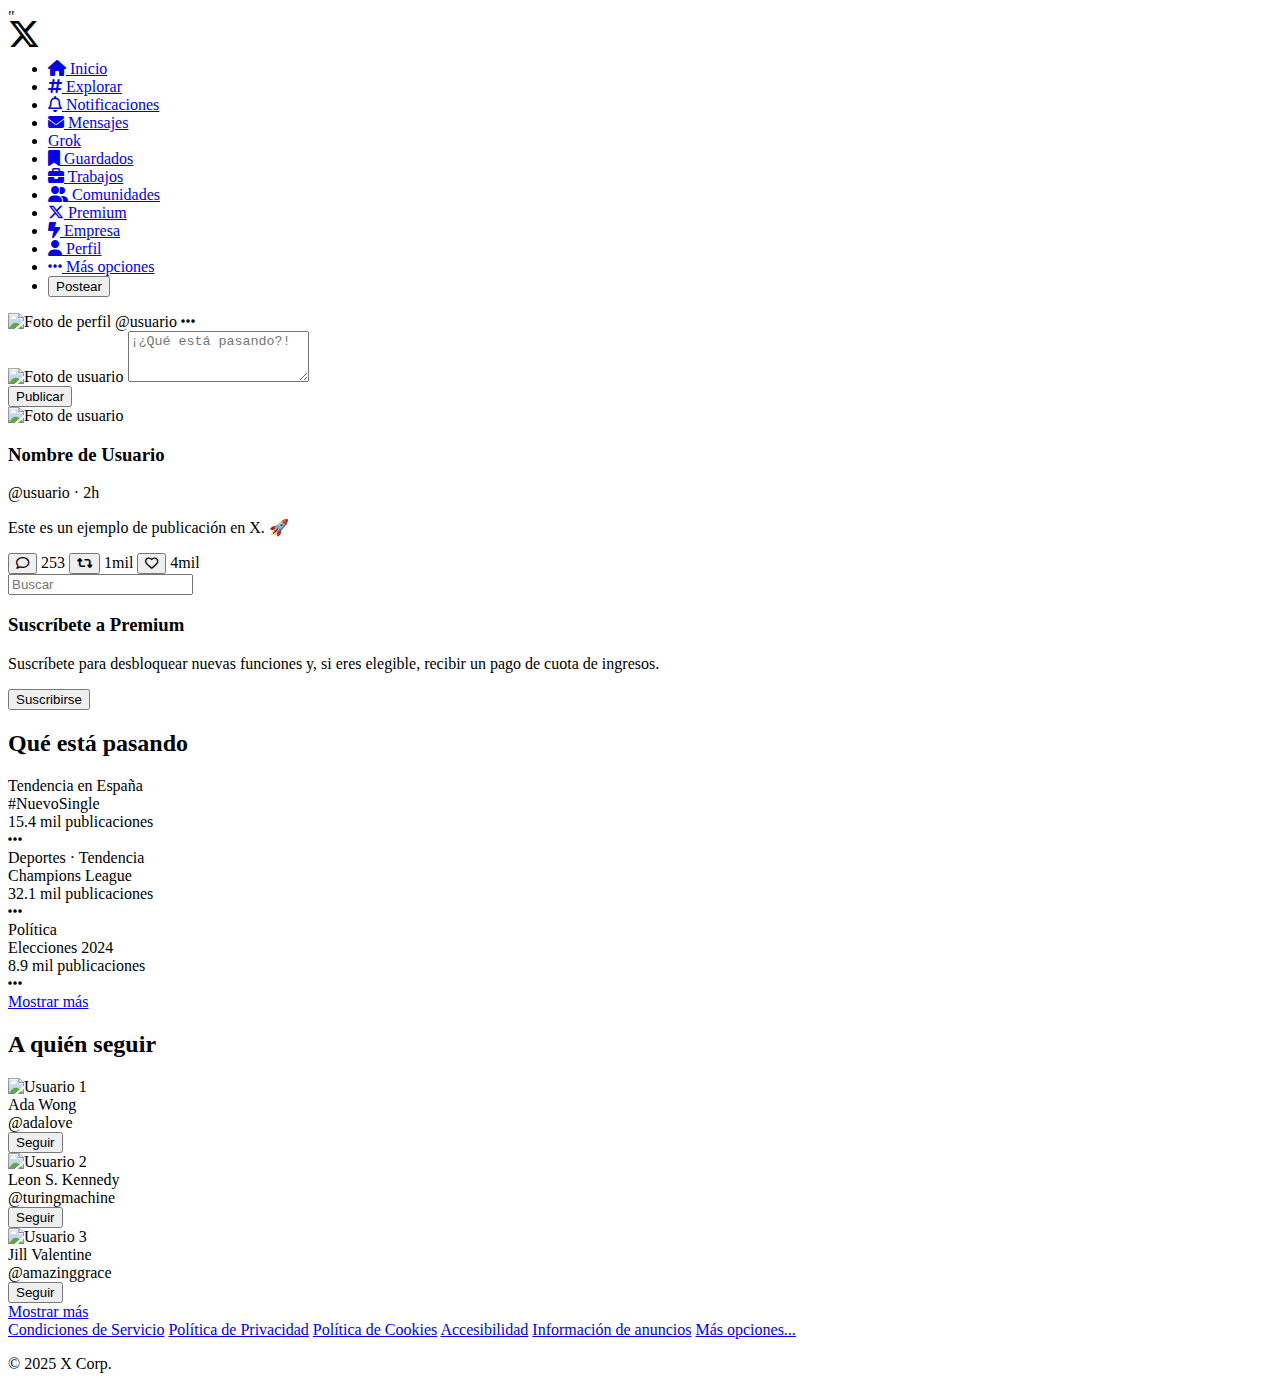
==== index.html @ 1874997d "Update index.html" ====
<!DOCTYPE html>
<html lang="es">
<head>
    <meta charset="UTF-8">
    <meta name="viewport" content="width=device-width, initial-scale=1.0">

    <!--Título de la página-->
    <title>Clon X | Twitter</title>

    <!--Hoja de estilos principal-->
    <link rel="stylesheet" href="styles.css">

    <!--=====Iconos de Font Awesome (CND)=====-->
    <!--Biblioteca de iconos vectoriales para reducir las solicitudes HTTP-->
    <link rel="stylesheet" href="https://cdnjs.cloudflare.com/ajax/libs/font-awesome/6.7.2/css/all.min.css">"

</head>

<body>
    <!-- ========== NAVEGACION BARRA LATERAL IZQUIERDA ========== -->
     <!-- Contiene los principales enlaces de navegación-->
    
     <div id="app">

        <!-- Barra lateral izquierda -->
         
        <aside class="sidebar-left">
            <div class="logo">
                <i class="fa-brands fa-x-twitter fa-2xl"></i>
            </div>
            <nav class="main-navigation">
                <ul>
                    <li>
                        <a href="#" class="nav-item">
                            <i class="fas fa-home"></i>
                            <span>Inicio</span>
                        </a>
                    </li>
                    <li>
                        <a href="#" class="nav-item">
                            <i class="fas fa-hashtag"></i>
                            <span>Explorar</span>
                        </a>
                    </li>
                    <li>
                        <a href="#" class="nav-item">
                            <i class="far fa-bell"></i>
                            <span> Notificaciones</span>
                        </a>
                    </li>
                    <li>
                        <a href="#" class="nav-item">
                            <i class="fa-solid fa-envelope"></i>
                            <span>Mensajes</span>
                        </a>
                    </li>
                    <li>
                        <a href="#" class="nav-item">
                            <i class=""></i>
                            <span>Grok</span>
                        </a>
                    </li>
                    <li>
                        <a href="#" class="nav-item">
                            <i class="fa-solid fa-bookmark"></i>
                            <span>Guardados</span>
                        </a>
                    </li>
                    <li>
                        <a href="#" class="nav-item">
                            <i class="fa-solid fa-briefcase"></i>
                            <span>Trabajos</span>
                        </a>
                    </li>
                    <li>
                        <a href="#" class="nav-item">
                            <i class="fa-solid fa-user-group"></i>
                            <span>Comunidades</span>
                        </a>
                    </li>
                    <li>
                        <a href="#" class="nav-item">
                            <i class="fa-brands fa-x-twitter"></i>
                            <span>Premium</span>
                        </a>
                    </li>
                    <li>
                        <a href="#" class="nav-item">
                            <i class="fa-solid fa-bolt-lightning"></i>
                            <span>Empresa</span>
                        </a>
                    </li>
                    <li>
                        <a href="#" class="nav-item">
                            <i class="fa-solid fa-user"></i>
                            <span>Perfil</span>
                        </a>
                    </li>
                    <li>
                        <a href="#" class="nav-item">
                            <i class="fa-solid fa-ellipsis"></i>
                            <span>Más opciones</span>
                        </a>
                    </li>
                    <li>
                        <button class="post-button">Postear</button>
                    </li>
                </ul>
                
            </nav>
            <div class="profile-summary">
                <img src="user-profile.jpg" alt="Foto de perfil" class="profile-pic">
                <span>@usuario</span>
                <i class="fa-solid fa-ellipsis"></i>
            </div>
        </aside>

        <!-- Contenido principal -->
        <main class="main-content">
            <!-- Área para crear una nueva publicación -->
            <section class="create-post">
                <img src="user-profile.jpg" class="post-profile-pic" alt="Foto de usuario">
                <textarea placeholder="¡¿Qué está pasando?!" rows="3"></textarea>
                <div class="post-actions">
                    <button>Publicar</button>
                </div>
            </section>

            <!-- Feed de publicaciones -->
            <section class="feed">
                <article class="post">
                    <header class="post-header">
                        <img src="https://picsum.photos/50" class="post-profile-pic" alt="Foto de usuario">
                        <div class="post-user-info">
                            <h3>Nombre de Usuario</h3>
                            <span>@usuario · 2h</span>
                        </div>
                    </header>
                    <p>Este es un ejemplo de publicación en X. 🚀</p>
                    <footer class="post-footer">
                        <button aria-label="Comentar"><i class="far fa-comment"></i></button> 
                            <span>253</span>
                        <button aria-label="Retweetear"><i class="fa-solid fa-retweet"></i></button>
                            <span>1mil</span>
                        <button aria-label="Me gusta"><i class="fa-regular fa-heart"></i></button>
                            <span>4mil</span>
                    </footer>
                </article>
                <!-- Agregar más publicaciones -->

            </section>
        </main>

     <!-- ========== BARRA LATERAL DERECHA ========== -->
     <!-- Barra lateral con buscador y trending topics -->
        <aside class="sidebar-right">

            <!-- Campo de busqueda -->
            <input type="text" class="search-bar" placeholder="Buscar" aria-label="Campo de búsqueda">
            
            <!--Apartado suscripción Premium-->

            <div class="trending">
                <h3>Suscríbete a Premium</h3>
                    <p>
                        Suscríbete para desbloquear nuevas funciones y, si eres elegible, recibir un pago de cuota de ingresos.
                    </p>
                    <div class="post-actions">
                        <button>Suscribirse</button>
                    </div>
            </div>
         
            <!--Apartado Trending-->

            <div class="trending">
                <h2>Qué está pasando</h2>
                
                <div class="trend-item">
                    <div class="trend-info">
                        <div class="category">Tendencia en España</div>
                        <div class="trend-name">#NuevoSingle</div>
                        <div class="posts-count">15.4 mil publicaciones</div>
                    </div>
                    <i class="fas fa-ellipsis-h more-options"></i>
                </div>
        
                <div class="trend-item">
                    <div class="trend-info">
                        <div class="category">Deportes · Tendencia</div>
                        <div class="trend-name">Champions League</div>
                        <div class="posts-count">32.1 mil publicaciones</div>
                    </div>
                    <i class="fas fa-ellipsis-h more-options"></i>
                </div>
        
                <div class="trend-item">
                    <div class="trend-info">
                        <div class="category">Política</div>
                        <div class="trend-name">Elecciones 2024</div>
                        <div class="posts-count">8.9 mil publicaciones</div>
                    </div>
                    <i class="fas fa-ellipsis-h more-options"></i>
                </div>
        
                <a href="#" class="show-more">Mostrar más</a>

                <!--Apartado A quíen seguir-->

                <div class="who-to-follow">
                    <h2>A quién seguir</h2>
                    
                    <div class="user-item">
                        <img src="https://picsum.photos/50" alt="Usuario 1" class="user-avatar">
                        <div class="user-info">
                            <div class="user-name">Ada Wong</div>
                            <div class="user-handle">@adalove</div>
                        </div>
                        <button class="follow-button">Seguir</button>
                    </div>
                
                    <div class="user-item">
                        <img src="https://picsum.photos/51" alt="Usuario 2" class="user-avatar">
                        <div class="user-info">
                            <div class="user-name">Leon S. Kennedy</div>
                            <div class="user-handle">@turingmachine</div>
                        </div>
                        <button class="follow-button">Seguir</button>
                    </div>
                
                    <div class="user-item">
                        <img src="https://picsum.photos/52" alt="Usuario 3" class="user-avatar">
                        <div class="user-info">
                            <div class="user-name">Jill Valentine</div>
                            <div class="user-handle">@amazinggrace</div>
                        </div>
                        <button class="follow-button">Seguir</button>
                    </div>
                
                    <a href="#" class="show-more">Mostrar más</a>
                </div>

                <!--Apartado de Terminos y condiciones-->

                <div class="sidebar-footer">                    
                    <div class="footer-links">
                        <a href="#">Condiciones de Servicio</a>
                        <a href="#">Política de Privacidad</a>
                        <a href="#">Política de Cookies</a>
                        <a href="#">Accesibilidad</a>
                        <a href="#">Información de anuncios</a>
                        <a href="#">Más opciones...</a>
                    </div>
                    <p>© 2025 X Corp.</p>
                </div>
        </aside>
    </div>
</body>
</html>
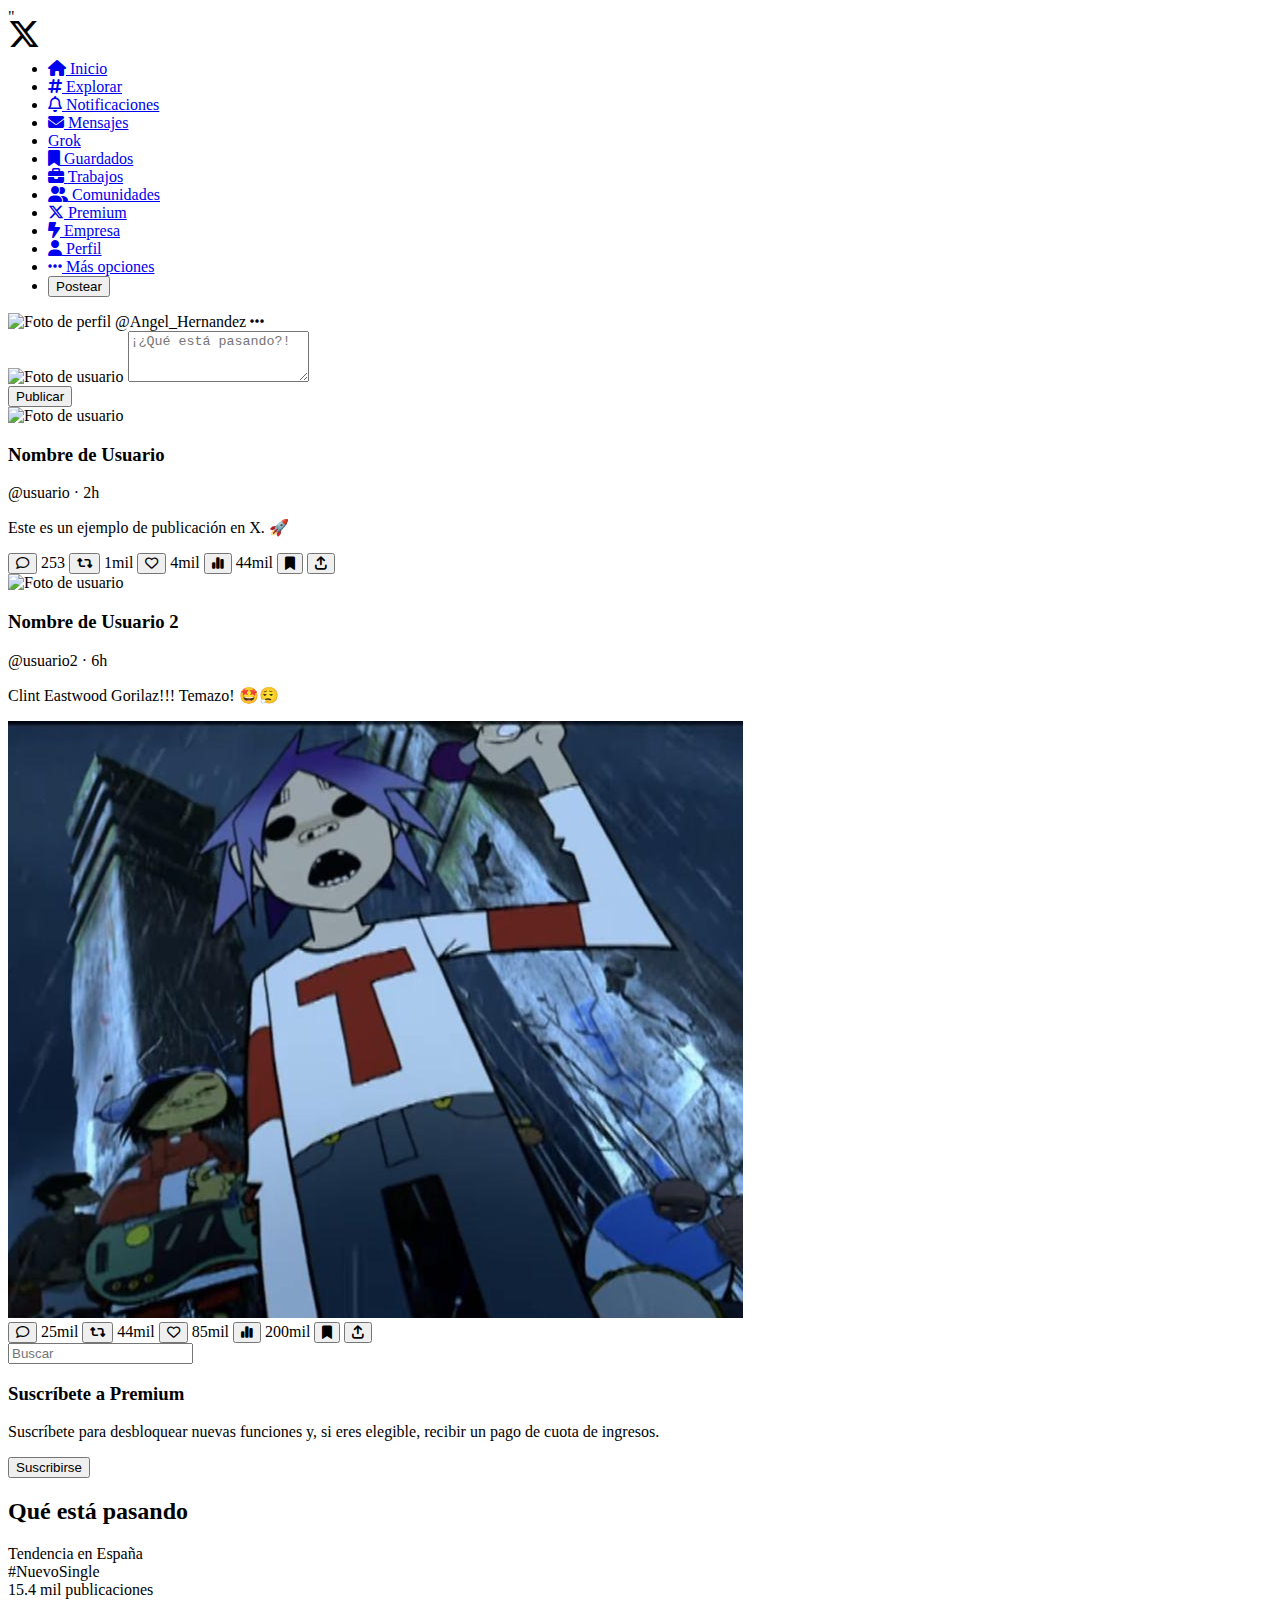
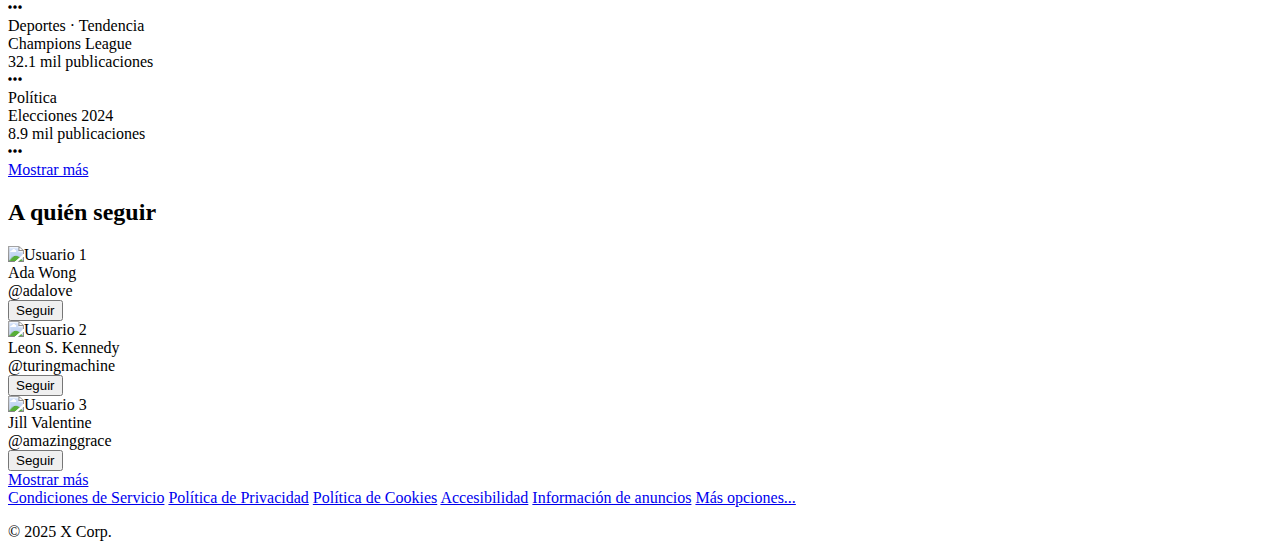
==== commit f7aeaa29: "Update index.html" ====
--- a/index.html
+++ b/index.html
@@ -17,13 +17,14 @@
 </head>
 
 <body>
-    <!-- ========== NAVEGACION BARRA LATERAL IZQUIERDA ========== -->
-     <!-- Contiene los principales enlaces de navegación-->
+    
+    <!--DIV QUE CONTENDRA NUMERO Y TAMAÑO DE COLUMNAS DESDE CSS-->
     
      <div id="app">
 
-        <!-- Barra lateral izquierda -->
-         
+        <!-- ========== NAVEGACION BARRA LATERAL IZQUIERDA ========== -->
+     <!-- Contiene los principales enlaces de navegación-->
+
         <aside class="sidebar-left">
             <div class="logo">
                 <i class="fa-brands fa-x-twitter fa-2xl"></i>
@@ -56,7 +57,7 @@
                     </li>
                     <li>
                         <a href="#" class="nav-item">
-                            <i class=""></i>
+                            <i class=""></i> <!--No se encontro imagen de Grok-->
                             <span>Grok</span>
                         </a>
                     </li>
@@ -110,12 +111,13 @@
             </nav>
             <div class="profile-summary">
                 <img src="user-profile.jpg" alt="Foto de perfil" class="profile-pic">
-                <span>@usuario</span>
+                <span>@Angel_Hernandez</span>
                 <i class="fa-solid fa-ellipsis"></i>
             </div>
         </aside>
 
-        <!-- Contenido principal -->
+        <!-- ========== NAVEGACION CONTENIDO PRINCIPAL ========== -->
+
         <main class="main-content">
             <!-- Área para crear una nueva publicación -->
             <section class="create-post">
@@ -137,22 +139,74 @@
                         </div>
                     </header>
                     <p>Este es un ejemplo de publicación en X. 🚀</p>
+
+                    <!--Iconos comentar, retweetear me gusta-->
                     <footer class="post-footer">
+                       
                         <button aria-label="Comentar"><i class="far fa-comment"></i></button> 
                             <span>253</span>
+                        
                         <button aria-label="Retweetear"><i class="fa-solid fa-retweet"></i></button>
                             <span>1mil</span>
+                        
                         <button aria-label="Me gusta"><i class="fa-regular fa-heart"></i></button>
                             <span>4mil</span>
+                        
+                        <button aria-label="Reproducciones"><i class="fa-solid fa-chart-simple"></i></button>
+                            <span>44mil</span>
+                        
+                        <button aria-label="Marcador"><i class="fa-solid fa-bookmark"></i></button>
+                        
+                        <button aria-label="Compartir"><i class="fa-solid fa-arrow-up-from-bracket"></i></button>
                     </footer>
                 </article>
+
+                <!--Ejemplo segunda publicacion-->
+
+                <section class="feed">
+                    <article class="post">
+                        <header class="post-header">
+                            <img src="https://picsum.photos/70" class="post-profile-pic" alt="Foto de usuario">
+                            <div class="post-user-info">
+                                <h3>Nombre de Usuario 2</h3>
+                                <span>@usuario2 · 6h</span>
+                            </div>
+                        </header>
+                        <p>Clint Eastwood Gorilaz!!! Temazo! 🤩😮‍💨</p>
+
+                        <!-- Agrega este div contenedor para la imagen -->
+                    <div class="post-media">
+                        <img src="gorilas.jpeg" alt="Contenido multimedia" class="post-image">
+                    </div>
+
+                        <footer class="post-footer">
+                            
+                            <button aria-label="Comentar"><i class="far fa-comment"></i></button> 
+                                <span>25mil</span>
+                            
+                            <button aria-label="Retweetear"><i class="fa-solid fa-retweet"></i></button>
+                                <span>44mil</span>
+                        
+                            <button aria-label="Me gusta"><i class="fa-regular fa-heart"></i></button>
+                                <span>85mil</span>
+
+                                <button aria-label="Reproducciones"><i class="fa-solid fa-chart-simple"></i></button>
+                            <span>200mil</span>
+                        
+                        <button aria-label="Marcador"><i class="fa-solid fa-bookmark"></i></button>
+                        
+                        <button aria-label="Compartir"><i class="fa-solid fa-arrow-up-from-bracket"></i></button>
+                        </footer>
+                    </article>
+
                 <!-- Agregar más publicaciones -->
 
             </section>
         </main>
 
-     <!-- ========== BARRA LATERAL DERECHA ========== -->
-     <!-- Barra lateral con buscador y trending topics -->
+     <!-- ========== NAVEGACION BARRA LATERAL DERECHA ========== -->
+     <!-- Barra lateral con buscador, suscripción, trending topics, a quíen seguir, terminos y condiciones -->
+
         <aside class="sidebar-right">
 
             <!-- Campo de busqueda -->
@@ -210,7 +264,7 @@
                     <h2>A quién seguir</h2>
                     
                     <div class="user-item">
-                        <img src="https://picsum.photos/50" alt="Usuario 1" class="user-avatar">
+                        <img src="https://picsum.photos/90" alt="Usuario 1" class="user-avatar">
                         <div class="user-info">
                             <div class="user-name">Ada Wong</div>
                             <div class="user-handle">@adalove</div>
